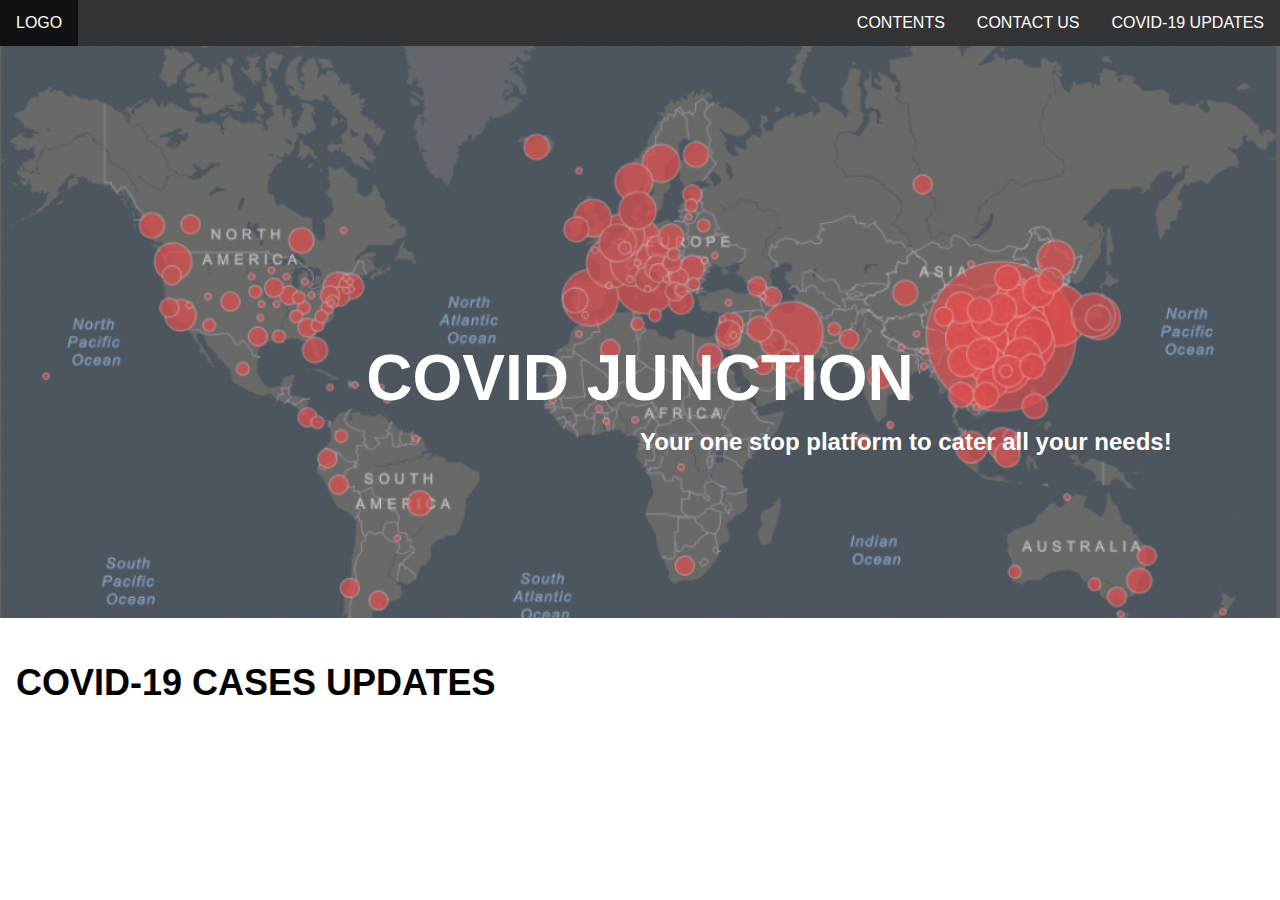
==== index.html @ 4a891d1e "index file" ====
<!DOCTYPE html>
<html lang="en">
<head>
    <meta charset="UTF-8">
    <meta name="viewport" content="width=device-width, initial-scale=1.0">
    <link rel="stylesheet" href="style.css">
    <title>COVID JUNCTION</title>
</head>
<body>

    <button onclick="topFunction()" id="myBtn" title="Go to top">Top</button>
<!-- navbar -->

<div class="navbar">
    <ul>
        <li class="logo"><a href="#home">LOGO</a></li>
        <li><a href="#cont1">COVID-19 UPDATES</a></li>
        <li><a href="#">CONTACT US</a></li>
        <li class="dropdown">
          <a href="javascript:void(0)" class="dropbtn">CONTENTS
          <div class="dropdown-content">
            <a href="entertainment.html">ENTERTAINMENT SECTION</a>
            <a href="learning.html">FREE LEARNING RESOURCES</a>
            <a href="remedies.html">HOME REMEDIES</a>
            <a href="fitness.html">FITNESS ADVISORY</a>
            <a href="amenities.html">AMMENITIES AVAILABLE</a>
            <a href="brainflow.html">BRAINFLOW DISCUSSION FORUM</a> 
          </div>
        </li>
      </ul>
      
    </div>

<!-- page content -->

<div class="container">
    <img src="sec1.png" alt="">
    <h1 class="centered" >COVID JUNCTION</h1>
    <P class="bottom-right">Your one stop platform to cater all your needs!</P>
</div>
<div class="container" id="cont1">
    <img src="sec2.jpg" alt="">
    <h2 class="top-left">COVID-19 CASES UPDATES</h2>
    
<script src="script.js">
</script>
</body>
</html>
---- style.css ----
body{
  text-align: center;
  font-family: Helvetica;
  /* background-image: linear-gradient(#43C6AC, #F8FFAE, #43C6AC); */
  margin: 0;
}

img{
    width: 100%;
    opacity: 0.7;
}

.container {
    position: relative;
    text-align: center;
    color: black;
    font-weight: 700;
    font-size: x-large;
  }

.top-left {
    position: absolute;
    top: 8px;
    left: 16px;
  }

  .bottom-right {
    position: absolute;
    bottom: 25%;
    left: 50%;
    color: white;
  }

  .centered {
    font-size: 4rem;  
    position: absolute;
    top: 50%;
    left: 50%;
    transform: translate(-50%, -50%);
    color: white;
  }
  /* NAVBAR  */
 
  .navbar ul {
    list-style-type: none;
    margin: 0;
    padding: 0;
    overflow: hidden;
    background-color: #333;
  }
  
  .navbar li {
    float: right;
  }
  
  .navbar li a, .dropbtn {
    display: inline-block;
    color: white;
    text-align: center;
    padding: 14px 16px;
    text-decoration: none;
  }
  
  .navbar li a:hover, .dropdown:hover .dropbtn {
    background-color: #111;
  }
  
  .navbar li.dropdown {
    display: inline-block;
  }
  
  .navbar .dropdown-content {
    display: none;
    position: absolute;
    background-color: #f9f9f9;
    min-width: 160px;
    box-shadow: 0px 8px 16px 0px rgba(0,0,0,0.2);
    z-index: 1;
  }
  
  .navbar .dropdown-content a {
    color: black;
    padding: 12px 16px;
    text-decoration: none;
    display: block;
    text-align: left;
  }
  
  .navbar .logo {
    float: left;
  }
  
  .navbar .dropdown-content a:hover {background-color: #f1f1f1;}
  
  .navbar .dropdown:hover .dropdown-content {
    display: block;
  }
 
        /* navbutton */

        #myBtn {
            display: none;
            position: fixed;
            bottom: 20px;
            right: 30px;
            z-index: 99;
            font-size: 18px;
            border: none;
            outline: none;
            background-color: rgba(34, 211, 211, 0.993);
            color: white;
            cursor: pointer;
            padding: 15px;
            border-radius: 4px;
          }
          
          #myBtn:hover {
            background-color: rgb(26, 83, 116);
          }
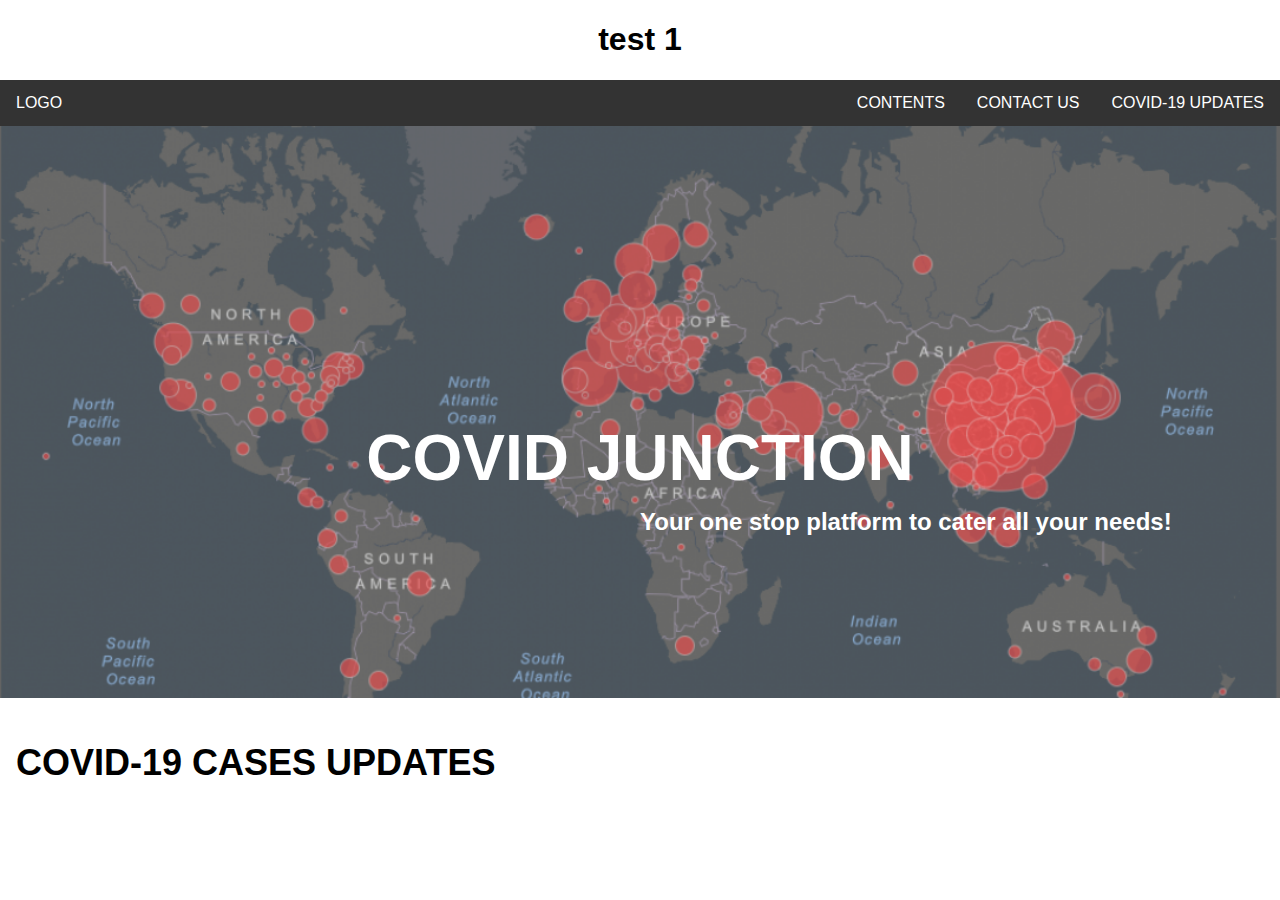
==== commit 5efe8be4: "update index" ====
--- a/index.html
+++ b/index.html
@@ -10,7 +10,7 @@
 
     <button onclick="topFunction()" id="myBtn" title="Go to top">Top</button>
 <!-- navbar -->
-
+<h1>test  1</h1>
 <div class="navbar">
     <ul>
         <li class="logo"><a href="#home">LOGO</a></li>
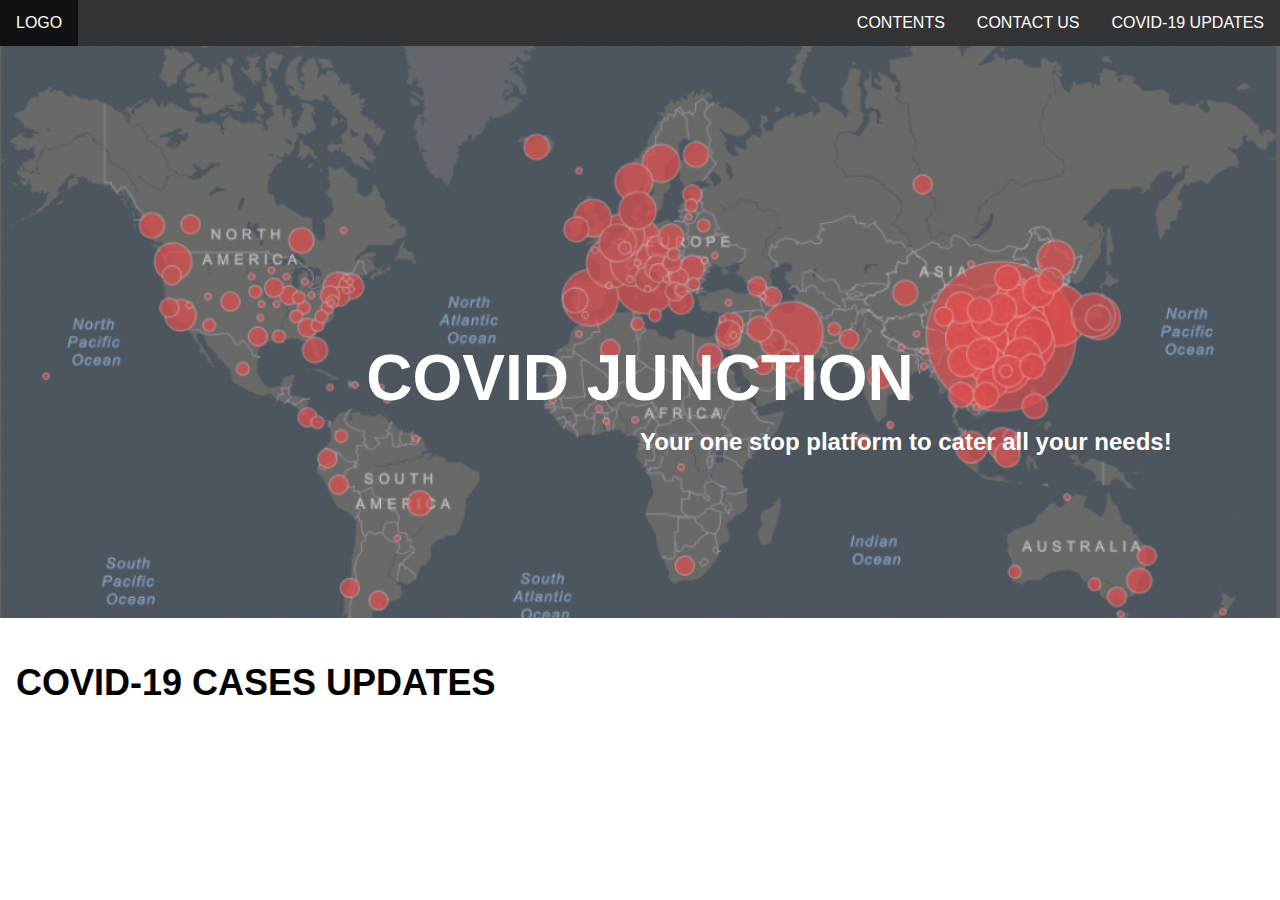
==== commit 9704bd3d: "Update index.html" ====
--- a/index.html
+++ b/index.html
@@ -10,7 +10,6 @@
 
     <button onclick="topFunction()" id="myBtn" title="Go to top">Top</button>
 <!-- navbar -->
-<h1>test  1</h1>
 <div class="navbar">
     <ul>
         <li class="logo"><a href="#home">LOGO</a></li>
@@ -45,4 +44,4 @@
 <script src="script.js">
 </script>
 </body>
-</html>+</html>
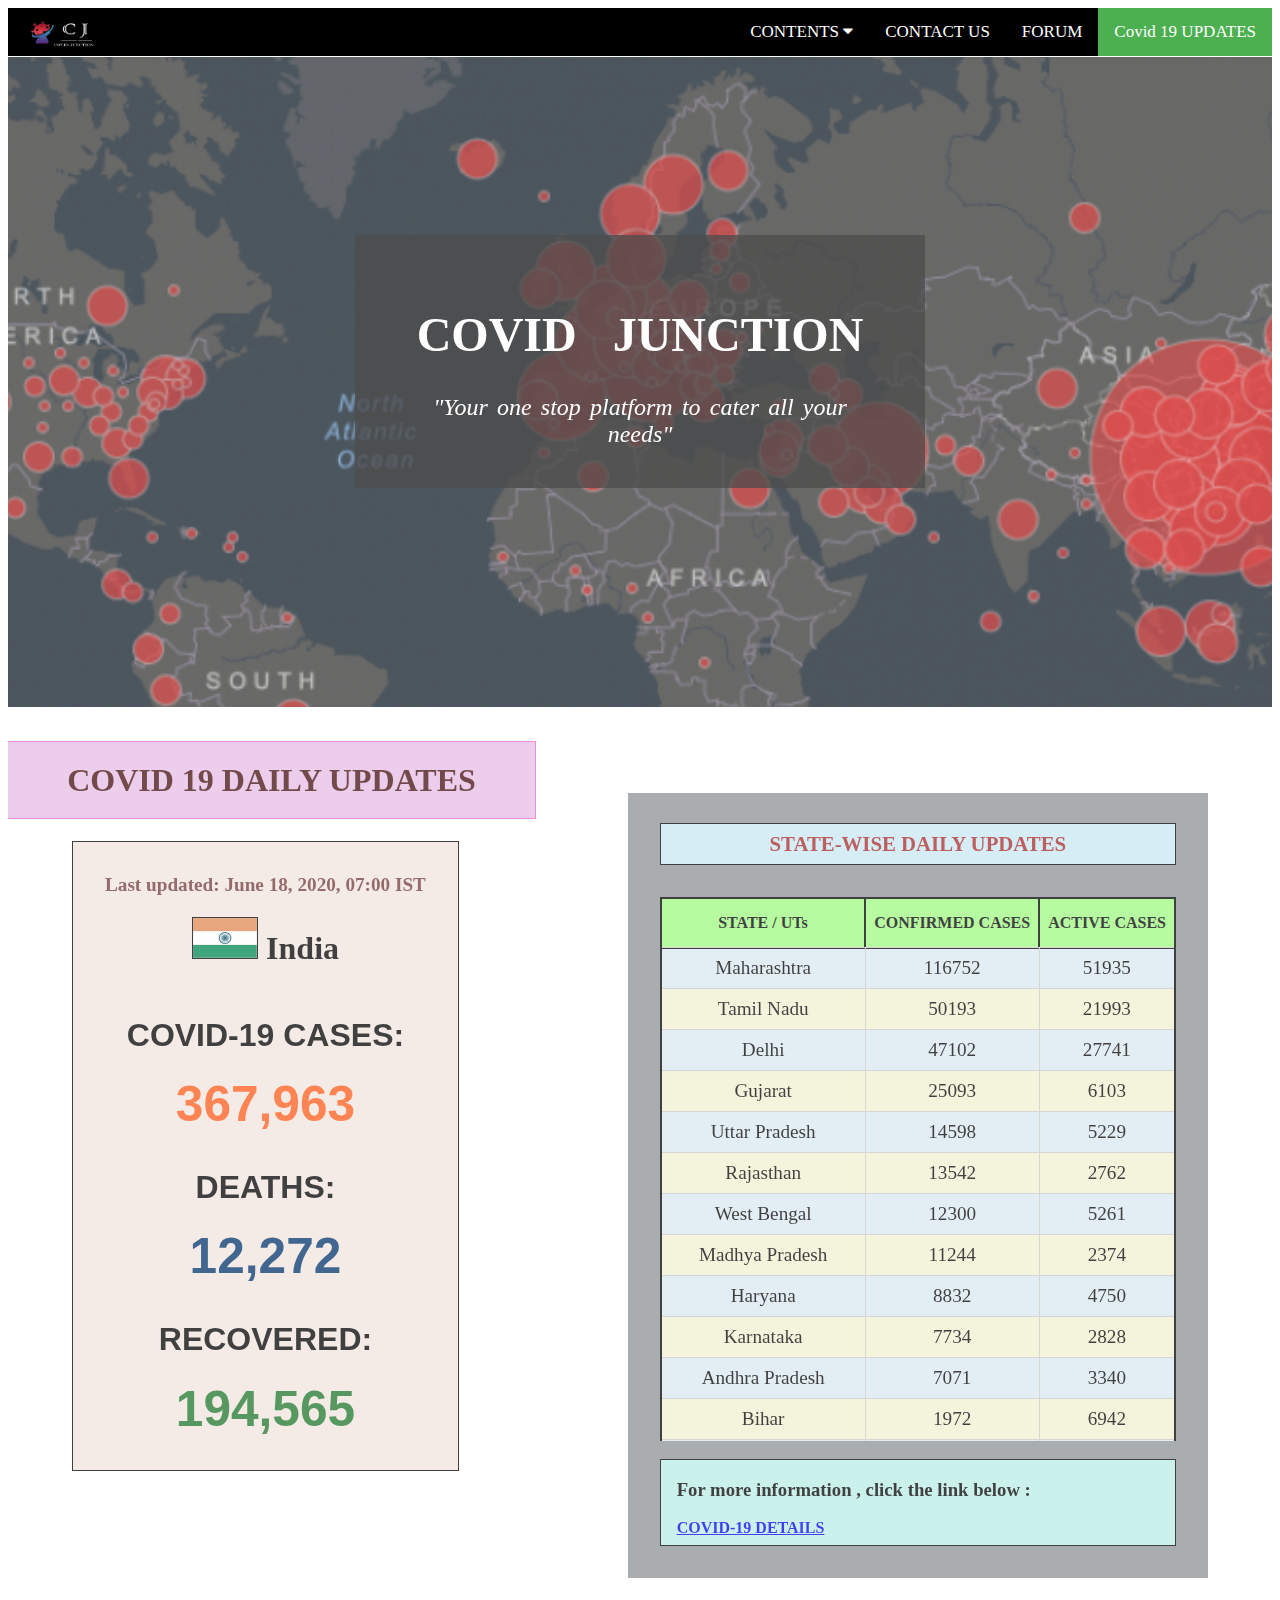
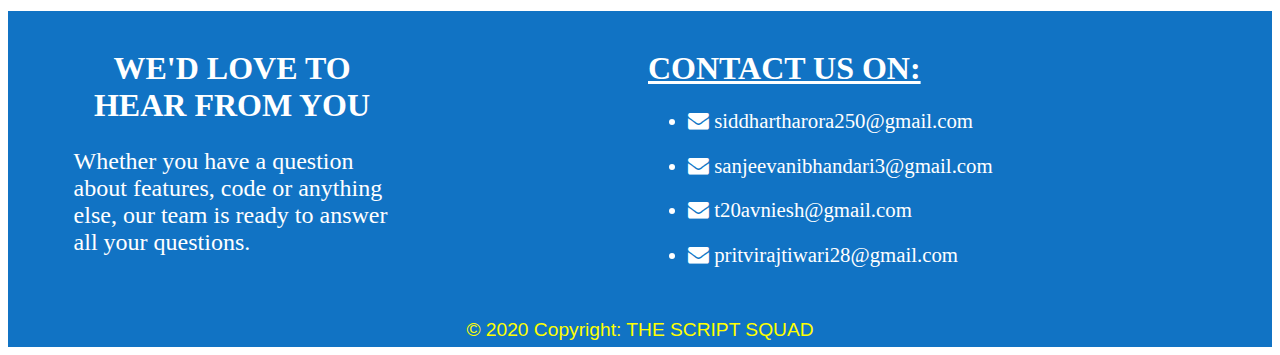
==== commit 435f34ff: "version update" ====
--- a/index.html
+++ b/index.html
@@ -1,47 +1,371 @@
-<!DOCTYPE html>
-<html lang="en">
-<head>
-    <meta charset="UTF-8">
-    <meta name="viewport" content="width=device-width, initial-scale=1.0">
-    <link rel="stylesheet" href="style.css">
-    <title>COVID JUNCTION</title>
-</head>
-<body>
-
-    <button onclick="topFunction()" id="myBtn" title="Go to top">Top</button>
-<!-- navbar -->
-<div class="navbar">
-    <ul>
-        <li class="logo"><a href="#home">LOGO</a></li>
-        <li><a href="#cont1">COVID-19 UPDATES</a></li>
-        <li><a href="#">CONTACT US</a></li>
-        <li class="dropdown">
-          <a href="javascript:void(0)" class="dropbtn">CONTENTS
-          <div class="dropdown-content">
-            <a href="entertainment.html">ENTERTAINMENT SECTION</a>
-            <a href="learning.html">FREE LEARNING RESOURCES</a>
-            <a href="remedies.html">HOME REMEDIES</a>
-            <a href="fitness.html">FITNESS ADVISORY</a>
-            <a href="amenities.html">AMMENITIES AVAILABLE</a>
-            <a href="brainflow.html">BRAINFLOW DISCUSSION FORUM</a> 
-          </div>
-        </li>
-      </ul>
-      
-    </div>
-
-<!-- page content -->
-
-<div class="container">
-    <img src="sec1.png" alt="">
-    <h1 class="centered" >COVID JUNCTION</h1>
-    <P class="bottom-right">Your one stop platform to cater all your needs!</P>
-</div>
-<div class="container" id="cont1">
-    <img src="sec2.jpg" alt="">
-    <h2 class="top-left">COVID-19 CASES UPDATES</h2>
-    
-<script src="script.js">
-</script>
-</body>
-</html>
+<!DOCTYPE html>
+<html>
+ 
+<head>
+  <meta charset="UTF-8">
+  <meta name="viewport" content="width=device-width, initial-scale=1.0, shrink-to-fit=no">
+  <title>COVID JUNCTION</title>
+	<!-- <link href="https://fonts.googleapis.com/css?family=Righteous&display=swap" rel="stylesheet">
+       -->
+      <!-- bootstrap css -->
+     <!-- <link rel="stylesheet" href="https://stackpath.bootstrapcdn.com/bootstrap/4.3.1/css/bootstrap.min.css" integrity="sha384-ggOyR0iXCbMQv3Xipma34MD+dH/1fQ784/j6cY/iJTQUOhcWr7x9JvoRxT2MZw1T" crossorigin="anonymous">  -->
+     <link rel="stylesheet"  href="https://cdnjs.cloudflare.com/ajax/libs/font-awesome/4.7.0/css/font-awesome.min.css">
+      <link rel="stylesheet" href="style.css"> 
+
+</head>
+ 
+<body>
+
+   
+  <div class="topnav" id="myTopnav">
+    <a href="#updates" class="active">Covid 19 UPDATES</a>
+    <!-- <?php
+            echo "<a href='test.php'>FORUM</a>";
+      ?> -->
+    <!-- <a href="brainflow.html">FORUM</a> -->
+    <a href="#forum">FORUM</a>
+    <a href="#contact">CONTACT US</a>
+    <div class="dropdown">
+      <button class="dropbtn">CONTENTS
+        <i class="fa fa-caret-down"></i>
+      </button>
+      <div class="dropdown-content">
+      <a href="amenities.html">AMENITIES  AVAILABLE</a>
+      <a href="fitness.html">FITNESS ADVISORY</a>
+      <a href="remedies.html">HOME REMEDIES</a>
+      <a href="entertainment.html">ENTERTAINMENT SECTION</a>
+      <a href="learning.html">LEARNING RESOURCES</a>
+      </div>
+    </div>
+    <div class="logo">
+    <a><img src="logo.png"></a> </div>
+    <a href="javascript:void(0);" class="icon" onclick="myFunction()">&#9776;</a>  
+  </div>
+
+  <!-- content and bg image -->
+     
+         <div id="bg-image">
+         <center>
+         <div id="contentbg">
+        <h1><strong>COVID &nbsp; JUNCTION</strong></h1>
+        <span><center><i>"Your one stop platform to cater all your needs"</i></center></span>
+      </div> </center>
+      <br>
+ 
+     </div>
+
+  
+     <!-- covid cases update section -->
+    
+     <div class="updatesbg" id=updates>
+       <center>
+       <div class="heading1">
+      <h1> COVID 19 DAILY UPDATES</h1>
+      </div></center>
+      
+       
+
+
+       <!-- total number of cases INDIA -->
+       <div id=worldo>
+
+        <div style="font-size:1.2rem; color:rgb(112, 58, 58); font-weight: bold; text-align:center">Last updated: June 18, 2020, 07:00 IST</div>
+       <div style="text-align:center;width:100%">
+        <h1 style="color:black;">
+        <div style="display:inline"> <img src="flag.gif" border="1 px solid black"></div>&nbsp;India </h1>
+        </div>
+        <div id="details">
+          <h1>COVID-19 CASES:</h1>
+          <div class="number">
+          <span style="color:#ff5b1b">367,963 </span>
+          </div>
+          </div>
+          <div id="details">
+            <h1>DEATHS:</h1>
+            <div class="number">
+            <span style="color:#02336b">12,272</span>
+            </div>
+            </div>
+            <div id="details">
+              <h1>RECOVERED:</h1>
+              <div class="number" style="color:#016612e0 ">
+              <span>194,565</span>
+              </div>
+              </div>
+      </div>
+    
+
+    <!-- table for daily state updates -->
+    
+  <div id="tableouter"> 
+    <div class="caption">  <h1> STATE-WISE DAILY UPDATES </h1></div>   
+<div id="data">
+ 
+    <table>
+       <tr>
+         <thead>
+        <th> <b>STATE / UTs</b></th>
+        <th><b>CONFIRMED CASES</b></th>
+        <th><b>ACTIVE CASES</b></th>
+            </tr>
+          </thead>
+            <tr>
+              <td>Maharashtra</td>
+              <td>116752</td>
+              <td>51935</td>
+            </tr>
+            <tr>
+              <td>Tamil Nadu</td>
+              <td>50193</td>
+              <td>21993</td>
+            </tr>
+            <tr>
+              <td>Delhi</td>
+              <td>47102</td>
+              <td>27741</td>
+            </tr>
+
+            <tr>
+                <td> Gujarat </td>
+                 <td>  25093 </td>
+                 <td> 6103  </td>
+            </tr>
+            <tr>
+              <td> Uttar Pradesh </td>
+               <td>  14598 </td>
+               <td>  5229 </td>
+          </tr>
+          <tr>
+            <td> Rajasthan </td>
+             <td> 13542  </td>
+             <td>  2762 </td>
+        </tr>
+        <tr>
+          <td> West Bengal </td>
+           <td> 12300  </td>
+           <td> 5261  </td>
+      </tr>
+      <tr>
+        <td> Madhya Pradesh  </td>
+         <td> 11244  </td>
+         <td> 2374  </td>
+    </tr>
+    <tr>
+      <td> Haryana </td>
+       <td>  8832 </td>
+       <td> 4750  </td>
+  </tr>
+  <tr>
+    <td> Karnataka </td>
+     <td> 7734  </td>
+     <td>  2828 </td>
+</tr>
+<tr>
+  <td> Andhra Pradesh </td>
+   <td> 7071  </td>
+   <td>3340   </td>
+</tr>
+<tr>
+  <td>Bihar</td>
+  <td>1972</td>
+  <td>6942</td>
+</tr>
+<tr>
+  <td>Telengana</td>
+  <td >5675</td>
+  <td>2412</td>
+</tr>
+<tr>
+  <td>Jammu and Kashmir</td>
+  <td >5406</td>
+  <td>2427</td>
+</tr>
+<tr >
+  <td>Assam</td>
+  <td >4605</td>
+  <td>1955</td>
+</tr>
+<tr>
+  <td>Odisha</td>
+  <td >4338</td>
+  <td>1280</td>
+</tr>
+<tr>
+  <td>Punjab</td>
+  <td>3497</td>
+  <td>881</td>
+</tr>
+<tr >
+  <td>Kerala</td>
+  <td >2697</td>
+  <td>1351</td>
+</tr>
+<tr>
+  <td>Uttarakhand</td>
+  <td>2023</td>
+  <td>743</td>
+</tr>
+<tr>
+  <td>Jharkhand</td>
+  <td >1895</td>
+  <td>734</td>
+</tr>
+<tr>
+  <td>Chhattisgarh</td>
+  <td >1864</td>
+  <td>674</td>
+</tr>
+<tr>
+  <td>Tripura</td>
+  <td>1135</td>
+  <td>578</td>
+</tr>
+<tr>
+  <td>Ladakh</td>
+  <td >687</td>
+  <td>594</td>
+</tr>
+<tr>
+  <td>Goa</td>
+  <td>656</td>
+  <td>560</td>
+</tr>
+<tr>
+  <td>Himachal Pradesh</td>
+  <td >569</td>
+  <td>189</td>
+</tr>
+<tr>
+  <td>Manipur</td>
+  <td>552</td>
+  <td>360</td>
+</tr>
+<tr>
+  <td>Chandigarh</td>
+  <td>368</td>
+  <td>59</td>
+</tr>
+<tr>
+  <td>Puducherry</td>
+  <td>245</td>
+  <td>129</td>
+</tr>
+<tr>
+  <td>Nagaland</td>
+  <td>193</td>
+  <td>90</td>
+</tr>
+<tr>
+  <td>Mizoram</td>
+  <td>121</td>
+  <td>120</td>
+</tr>
+<tr>
+  <td>Arunachal Pradesh</td>
+  <td >99</td>
+  <td>92</td>
+</tr>
+<tr>
+  <td>Sikkim</td>
+  <td>70</td>
+  <td>66</td>
+</tr>
+<tr>
+  <td>Dadra and Nagar Haveli</td>
+  <td>57</td>
+  <td>45</td>
+</tr>
+<tr>
+  <td>Andaman and Nicobar</td>
+  <td>44</td>
+  <td>11</td>
+</tr>
+<tr>
+  <td>Meghalaya</td>
+  <td>44</td>
+  <td>13</td>
+</tr>
+<tr>
+  <td>Daman and Diu</td>
+  <td>0</td>
+  <td>0</td>
+</tr>
+<tr>
+  <td>Lakshadweep</td>
+  <td>0</td>
+  <td>0</td>
+</tr>
+          </table>
+        </div>
+<br>
+
+<div class="last1">
+  <h3>For more information , click the link below : </h3> 
+  <a href="https://www.mygov.in/covid-19" target="_blank">COVID-19 DETAILS</a>
+</div>
+  </div>
+</div>
+              
+      
+
+
+
+<!-- contact us part  -->
+
+<footer>
+  <br>
+    <div id="contact">
+    <div class="ques">
+      <h1>WE'D LOVE TO<br> HEAR FROM YOU</h1>
+      <p>Whether you have a question about features, code or anything else, 
+        our team is ready to answer all your questions.</p>
+        </div>
+   <div class="emails">
+    <h1><u>CONTACT US ON:</u></h1>
+    <ul>
+      <li>
+        <p>
+          <i class="fa fa-envelope"></i>   siddhartharora250@gmail.com</p>
+      </li>
+      <li>
+  
+        <p>
+          <i class="fa fa-envelope"></i>   sanjeevanibhandari3@gmail.com</p>
+      </li>
+      <li>
+        <p>
+          <i class="fa fa-envelope"></i>   t20avniesh@gmail.com</p>
+      </li>
+       
+      <li>
+        <p>
+          <i class="fa fa-envelope"></i>   pritvirajtiwari28@gmail.com</p>
+      </li>
+    </ul>
+   </div>
+    </div>
+  <br>
+  <center>
+   <div class="cr">
+     <h4>
+      © 2020 Copyright:
+       THE SCRIPT SQUAD</h4>
+    </div>
+  </center>
+  
+   
+  
+  
+  </footer>
+
+
+
+
+    <!-- Optional JavaScript -->
+    <!-- jQuery first, then Popper.js, then Bootstrap JS -->
+    <!-- <script src="https://code.jquery.com/jquery-3.3.1.slim.min.js" integrity="sha384-q8i/X+965DzO0rT7abK41JStQIAqVgRVzpbzo5smXKp4YfRvH+8abtTE1Pi6jizo" crossorigin="anonymous"></script>
+    <script src="https://cdnjs.cloudflare.com/ajax/libs/popper.js/1.14.7/umd/popper.min.js" integrity="sha384-UO2eT0CpHqdSJQ6hJty5KVphtPhzWj9WO1clHTMGa3JDZwrnQq4sF86dIHNDz0W1" crossorigin="anonymous"></script>
+    <script src="https://stackpath.bootstrapcdn.com/bootstrap/4.3.1/js/bootstrap.min.js" integrity="sha384-JjSmVgyd0p3pXB1rRibZUAYoIIy6OrQ6VrjIEaFf/nJGzIxFDsf4x0xIM+B07jRM" crossorigin="anonymous"></script> -->
+    <script src="javascript.js"></script>
+  </body>
+</html>--- a/style.css
+++ b/style.css
@@ -1,121 +1,620 @@
-body{
-  text-align: center;
-  font-family: Helvetica;
-  /* background-image: linear-gradient(#43C6AC, #F8FFAE, #43C6AC); */
-  margin: 0;
-}
-
-img{
-    width: 100%;
-    opacity: 0.7;
-}
-
-.container {
-    position: relative;
-    text-align: center;
-    color: black;
-    font-weight: 700;
-    font-size: x-large;
-  }
-
-.top-left {
-    position: absolute;
-    top: 8px;
-    left: 16px;
-  }
-
-  .bottom-right {
-    position: absolute;
-    bottom: 25%;
-    left: 50%;
-    color: white;
-  }
-
-  .centered {
-    font-size: 4rem;  
-    position: absolute;
-    top: 50%;
-    left: 50%;
-    transform: translate(-50%, -50%);
-    color: white;
-  }
-  /* NAVBAR  */
- 
-  .navbar ul {
-    list-style-type: none;
-    margin: 0;
-    padding: 0;
-    overflow: hidden;
-    background-color: #333;
-  }
-  
-  .navbar li {
-    float: right;
-  }
-  
-  .navbar li a, .dropbtn {
-    display: inline-block;
-    color: white;
-    text-align: center;
-    padding: 14px 16px;
-    text-decoration: none;
-  }
-  
-  .navbar li a:hover, .dropdown:hover .dropbtn {
-    background-color: #111;
-  }
-  
-  .navbar li.dropdown {
-    display: inline-block;
-  }
-  
-  .navbar .dropdown-content {
-    display: none;
-    position: absolute;
-    background-color: #f9f9f9;
-    min-width: 160px;
-    box-shadow: 0px 8px 16px 0px rgba(0,0,0,0.2);
-    z-index: 1;
-  }
-  
-  .navbar .dropdown-content a {
-    color: black;
-    padding: 12px 16px;
-    text-decoration: none;
-    display: block;
-    text-align: left;
-  }
-  
-  .navbar .logo {
-    float: left;
-  }
-  
-  .navbar .dropdown-content a:hover {background-color: #f1f1f1;}
-  
-  .navbar .dropdown:hover .dropdown-content {
-    display: block;
-  }
- 
-        /* navbutton */
-
-        #myBtn {
-            display: none;
-            position: fixed;
-            bottom: 20px;
-            right: 30px;
-            z-index: 99;
-            font-size: 18px;
-            border: none;
-            outline: none;
-            background-color: rgba(34, 211, 211, 0.993);
-            color: white;
-            cursor: pointer;
-            padding: 15px;
-            border-radius: 4px;
-          }
-          
-          #myBtn:hover {
-            background-color: rgb(26, 83, 116);
-          }
-
-       +
+/* Add a black background color to the top navigation */
+.topnav {
+  background-color: black;
+  overflow: hidden;
+}
+
+
+
+/* Style the links inside the navigation bar */
+.topnav a {
+  float: right;
+  display: block;
+  color: #ffffff;
+  text-align: center;
+  padding: 14px 16px;
+  text-decoration: none;
+  font-size: 17px;
+}
+
+
+/* Add an active class to highlight the current page */
+.active {
+  background-color: #4CAF50;
+  color: white;
+}
+
+/* Hide the link that should open and close the topnav on small screens */
+.topnav .icon {
+  display: none;
+}
+
+/* Dropdown container - needed to position the dropdown content */
+.dropdown {
+  float: right;
+  overflow: hidden;
+}
+
+/* Style the dropdown button to fit inside the topnav */
+.dropdown .dropbtn {
+  font-size: 17px;
+  border: none;
+  outline: none;
+  color: white;
+  padding: 14px 16px;
+  background-color: inherit;
+  font-family: inherit;
+  margin: 0;
+}
+
+/* Style the dropdown content (hidden by default) */
+.dropdown-content {
+  display: none;
+  position: absolute;
+  background-color: #e1bfe7;
+  min-width: 160px;
+  box-shadow: 0px 8px 16px 0px rgba(0,0,0,0.2);
+  z-index: 1;
+  font-family: Arial, Helvetica, sans-serif;
+}
+
+/* Style the links inside the dropdown */
+.dropdown-content a {
+  float: none;
+  color: black;
+  padding: 12px 16px;
+  text-decoration: none;
+  display: block;
+  text-align: left;
+}
+ 
+/* fixed and styling logo div and image inside it */
+.logo{
+   display:block;
+   float: left;
+   position:fixed;
+   top:0px;
+   bottom: 0px;
+   }
+   img{
+    height: 40px;
+    width: 70px;
+   }
+
+   
+
+/* Add a dark background on topnav links and the dropdown button on hover */
+.topnav a:hover, .dropdown:hover .dropbtn {
+  background-color: rgb(95, 168, 190);
+  color: white;
+}
+
+/* Add a grey background to dropdown links on hover */
+.dropdown-content a:hover {
+  background-color: rgb(235, 168, 168);
+  color: black;
+}
+
+/* Show the dropdown menu when the user moves the mouse over the dropdown button */
+.dropdown:hover .dropdown-content {
+  display: block;
+}
+
+/* disbale hover on logo */
+.logo{
+  pointer-events: none;
+}
+
+/* When the screen is less than 600 pixels wide, hide all links, except for the first one ("Home"). Show the link that contains should open and close the topnav (.icon) */
+@media screen and (max-width: 600px) {
+  .topnav a:not(:first-child), .dropdown .dropbtn {
+    display: none;
+  }
+  .topnav a.icon {
+    float: right;
+    display: block;
+  }
+}
+
+/* The "responsive" class is added to the topnav with JavaScript when the user clicks on the icon. This class makes the topnav look good on small screens (display the links vertically instead of horizontally) */
+@media screen and (max-width: 600px) {
+  .topnav.responsive {position: relative;}
+  .topnav.responsive a.icon {
+    position: absolute;
+    right: 0;
+    top: 0;
+  }
+  .topnav.responsive a {
+    float: none;
+    display: block;
+    text-align: left;
+  }
+  .topnav.responsive .dropdown {float: none;}
+  .topnav.responsive .dropdown-content {position: relative;}
+  .topnav.responsive .dropdown .dropbtn {
+    display: block;
+    width: 100%;
+    text-align: left;
+  }
+}
+
+#bg-image{
+  width:100%;
+  background-image: url(covidmap.png);
+  height: 600px;
+  background-repeat: no-repeat;
+  background-position: center center;
+  background-attachment: fixed;
+  background-size: cover;
+  padding-top: 50px;
+  color: white;
+  margin-top: 1px;
+  opacity: 0.7;
+}
+
+
+#contentbg{
+  background-color: rgba(0,0,0,0.75);
+  max-width: 450px;
+  padding: 40px 60px;
+  margin-top:8rem;
+} 
+#contentbg h1{
+  font-family:Times, "Times New Roman", serif;
+  font-size: 3rem;
+}
+
+/* #contentbg h4{
+  
+  font-size: 1.5rem;
+  color: rgb(39, 204, 149);
+  word-spacing: 0.25rem;
+} */
+
+#bg-image span{
+  font-size: 1.5rem;
+  color: rgb(255, 255, 255);
+  max-width: 450px;
+  word-spacing:0.2rem ;
+
+}
+
+.updatesbg {
+  width:100%;
+  background-image: url(sec2.jpg);
+  height: 850px;
+  background-repeat:repeat;
+  background-position: center center;
+  background-attachment: fixed;
+  background-size: cover;
+  padding-top: 50px;
+  color: white;
+  margin-top: 4px;
+  opacity: 0.75;
+}
+
+
+.heading1 h1{
+    /* background-color: rgba(131, 105, 133, 0.7) ;   */
+    background-color: rgba(219, 159, 219, 0.7) ;  
+    /* color:   rgb(78, 6, 6) ; */
+    color:   rgb(68, 14, 14) ;
+    border:1px solid rgb(219, 105, 214);
+    border-left: none;
+         max-width: 450px;
+    padding: 1.2rem 3.7rem;
+    font-family:Times, "Times New Roman", serif;
+    font-size: 2rem;
+    position: absolute;
+    top:45rem;
+  }
+  
+  /* responsive text of 1st image */
+  @media screen and (max-width: 406px) {
+    div#contentbg h1 {
+      font-size: 1.5rem;
+    }
+  }
+  
+  /* responsive text of 2nd image */
+@media screen and (max-width: 471px) {
+    div.heading1 h1 {
+      font-size: 1.5rem;
+    }
+  }
+  @media screen and (max-width: 255px) {
+    div.heading1 h1 {
+      font-size: 1rem;
+    }
+  }
+  
+  #details {
+    margin: auto;
+    text-align: center;
+    padding-top: 0.4rem;
+    font-family: Arial, Helvetica, sans-serif;
+    margin-top: 0.5rem;
+    color:black;
+    font-size:1rem;
+  } 
+.number {
+    font-weight: 700;
+    color: #696969;
+    font-size: 3.1rem;
+}
+div#worldo{
+    display: block;
+     border: 1px solid black;
+     float:left;
+     padding : 2rem;
+     background: rgba(235, 216, 208, 0.7);
+     margin-top: 5rem;
+     margin-left: 4rem;;
+     margin-right: 4rem;
+  } 
+  #worldo img{
+    width:20%;
+  }
+
+  @media screen and (max-width: 420px) {
+    div #details{
+      font-size:0.5rem;
+    }
+     div.number{
+       font-size: 1rem;
+     }
+  }
+
+  @media screen and (max-width: 310px) {
+    div #worldo{
+      margin-left: 1.5rem;
+      margin-right:1.5rem;
+     }
+  }
+
+
+
+  @media screen and (max-width: 551px) {
+    div#worldo{
+        margin-top: 6rem;
+    }
+  }
+
+  
+table {
+  border: 2px solid rgb(0, 0, 0);
+  border-collapse: collapse;
+  border-spacing: 1;
+}
+
+th, td {
+  text-align: center;
+  padding: 8px;
+  color:black;
+}
+
+th{
+  height:2rem;
+  background-color: rgb(158, 250, 129);
+  border: 2px solid black;
+  position: sticky;
+  top:0;
+  
+}
+td{
+  border: 1px solid rgb(201, 201, 201);
+  font-size: 1.2rem;
+  height: 1.5rem;
+}
+tr:nth-child(even){background-color: #f1f1d1}
+tr:nth-child(odd){background-color: #d9e8f0}
+
+#data
+{
+  overflow:auto;
+  height:34rem;
+}
+#tableouter{
+  float:right;
+  padding : 2rem;
+     background: rgba(114, 119, 122, 0.8) ;  
+      margin-top: 2rem;
+     padding-top: 1rem;
+     margin-left: 4rem;;
+     margin-right: 4rem;
+
+}
+
+.caption h1{
+  font-family: Georgia, 'Times New Roman', Times, serif;
+  margin-bottom: 2rem;
+  text-align: center;
+  font-size: 1.3rem;
+  border: 1px solid black;
+  padding:0.5rem;
+  color:brown;
+  background-color: rgb(201, 231, 243);
+}
+
+div .last1{
+   font-family:'Times New Roman', Times, serif;
+   color: black;
+   border: 1px solid black;
+   background-color: rgb(185, 236, 228);
+   padding-left: 1rem;
+   padding-bottom: 0.5rem;
+  }
+.last1 a{
+  font-weight: bold;
+}
+
+@media screen and (max-width: 1244px) {
+  div#tableouter{
+    margin-top: 4rem;
+    margin-left: 0rem;
+    margin-right: 1rem;
+  }
+}
+@media screen and (max-width: 1145px) {
+  div#tableouter{
+    float:left;
+     margin-left: 4rem;
+    margin-top:4rem;
+  }
+  .updatesbg {
+    height:100rem;
+  }
+}
+
+
+
+  @media screen and (max-width: 728px) {
+    div#tableouter{
+        margin-left: 4rem;
+        margin-right: 4rem;
+    }
+  }
+
+@media screen and (max-width: 520px) {
+  div#tableouter{
+      margin-left: 2rem;
+      margin-right: 2rem;
+  }
+}
+@media screen and (max-width: 470px) {
+  div#tableouter{
+      margin-left: 1.5rem;
+      margin-right: 2rem;
+      max-width: 75%;
+      /* padding:0; */
+  }
+
+div.heading1{
+  padding-top: 1rem;
+  padding-bottom: 1rem;
+  padding-right: 1rem;
+  margin-right: 2rem;
+  font-size: 1.5rem;
+}
+}
+
+@media screen and (max-width: 406px) {
+  div#tableouter{
+    margin-left: 2rem;
+    margin-right: 2rem;
+    max-width: 60%;
+    /* padding:0; */
+}
+}
+/* .caption h1{
+  font-size: 1rem;
+}
+th{
+  font-size: 1.2rem;
+  
+}
+tr{
+ font-size: 1.2rem;
+ 
+}
+td{
+ font-size: 1.2rem;
+}
+} */
+
+
+
+/* external styling for contents page page */
+#bgimg2{
+  width:100%;
+  background-image: url(sec3.jpg);
+  height: 38rem;
+  background-repeat: repeat-y;
+  background-position: center center;
+  background-attachment: fixed;
+  background-size: cover;
+  color: white;
+  opacity: 0.75;
+  overflow: auto;
+  /* height:100%; */
+}
+
+#a1{
+  background-color: rgba(0,0,0,0.8);
+  float:left;
+  max-width: 450px;
+  padding: 40px 60px;  
+  font-family:Times, "Times New Roman", serif;
+  font-size: 1.7rem;
+  border:1px solid black;
+}
+
+.links1{
+  float:right;
+  background-color: rgba(173, 235, 145, 0.8);
+  font-family:Times, "Times New Roman", serif;
+  font-size: 1.5rem;
+  padding: 1rem 1rem;
+  margin-left:4rem;
+  margin-right:4rem;
+  margin-top:8rem;
+}
+.links1 span{
+  color: black;
+}
+
+@media screen and (max-width: 1278px) {
+#bgimg2 {
+  height:100rem; 
+}
+}
+@media screen and (max-width: 620px) {
+#a1{
+  font-size: 1.3rem;
+  max-width: 70%;
+}
+}
+@media screen and (max-width: 324px) {
+  #a1{
+    max-width: 50%;
+    font-size: 1rem;
+  }
+  .links1 {
+    max-width: 80%;
+  }
+}
+@media screen and (max-width: 264px) {
+  #a1{
+    max-width: 50%;
+    font-size: 0.8rem;
+    text-align: left;
+    padding-left: 1rem;
+  }
+  .links1{
+    margin-left: 4rem;
+    max-width: 80%;
+    padding-right:2rem;
+  }
+}
+
+/* footer part styling */
+
+ 
+footer{
+  background-color: #1173c4;
+  margin: 0;
+  height:21rem;
+
+}
+#contact{
+  float: left;
+}
+.ques{
+  /* border: 1px solid black; */
+  float: left;
+  color: white;
+  text-align: center;
+  height: 16rem;
+  max-width: 22rem;
+  margin-left: 3rem;
+
+}
+.ques p{
+   font-size: 1.5rem;
+   text-align: left;
+   padding-left: 5%;
+}
+.emails{
+  color:white;
+  /* border: 1px solid black; */
+  height: 16rem;
+  /* width: 22rem;      */
+  float: right;
+  margin-left: 15rem;
+  max-width: 22rem;
+
+}
+.emails li{
+  font-size: 1.3rem;
+}
+.cr h4{
+  /* border: 1px solid black; */
+  height: 2rem;
+  margin-top:16rem;
+  padding-top:1rem;
+  /* width: 23%; */
+  text-align:center;
+  color:yellow;
+  font-family: 'Gill Sans', 'Gill Sans MT', Calibri, 'Trebuchet MS', sans-serif;
+  font-weight: 500;
+  font-size: 1.2rem;
+}
+
+@media screen and (max-width: 1045px) {
+  .emails{
+    margin-left:5rem;
+  }
+}
+
+@media screen and (max-width: 870px) {
+  .emails{
+    margin-left:2rem;
+
+  }
+  .ques {
+   font-size: 0.8rem;
+   margin-left:2rem;
+  }
+  .emails{
+    font-size: 0.8rem;
+  }
+}
+@media screen and (max-width: 781px) {
+ footer{
+   height:45rem;
+ }
+.emails{
+margin-left:2rem;
+margin-right: 3rem;
+}
+}
+
+@media screen and (max-width: 450px) {
+  .ques {
+    font-size: 0.5rem;
+    height:14rem;
+    max-width: 15rem;
+}
+.emails{
+  font-size: 0.5rem;
+  height:12rem;
+  margin-top:4rem ;
+  margin-right: 2rem;
+  max-width: 15rem;
+  margin-bottom: 3rem;
+  margin-left:1rem;
+}
+.emails li{
+ font-size:1rem;
+}
+}
+@media screen and (max-width: 306px) {
+  .ques {
+    font-size: 0.4rem;
+    /* height:14rem; */
+    max-width: 11rem;
+}
+.emails{
+  font-size: 0.5rem;
+  margin-top:5rem ;
+  margin-right: 1rem;
+  max-width: 14rem;
+}
+.emails li{
+ font-size:0.7rem;
+}
+}
+
+
+
